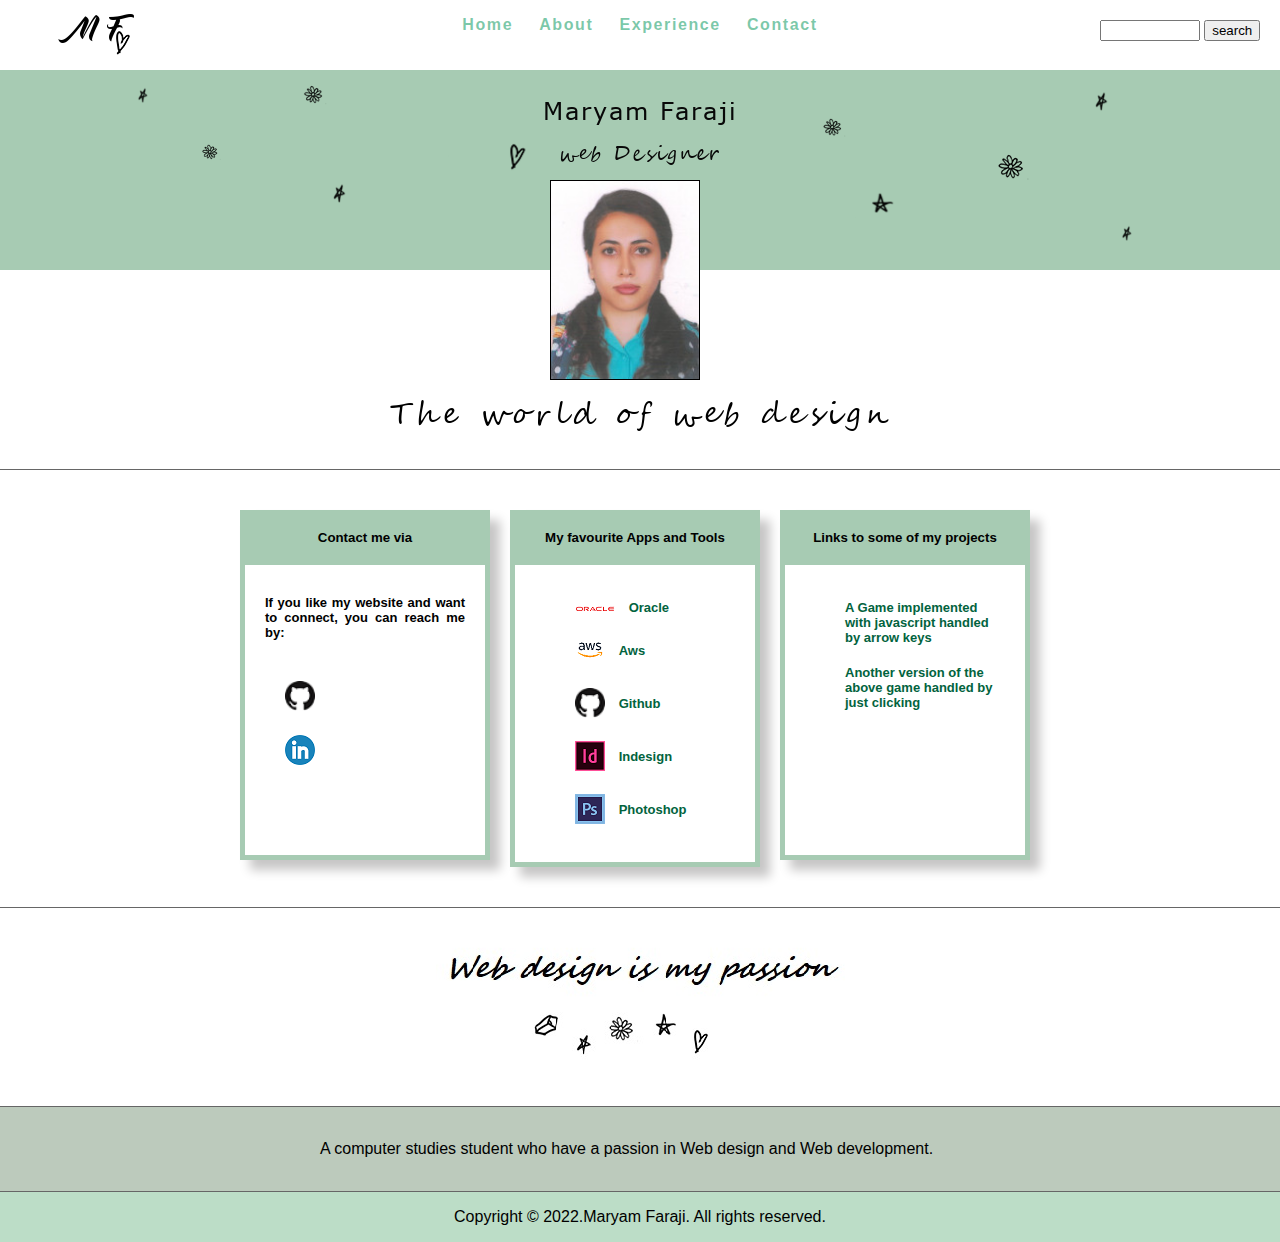
==== index.html @ e786620a "A3-13-Projects added" ====
<!DOCTYPE html>
<html lang="en">
<head>
    <meta charset="UTF-8">
    <meta http-equiv="X-UA-Compatible" content="IE=edge">
    <meta name="viewport" content="width=device-width, initial-scale=1.0"> 
    <!-- This meta tag is for responsive webpages -->
    <meta name="keywords" content="Profile, website design,web developer,design,web,
    resume website, resume, website,html, css, javascript,home">
    <meta name="description" content="Maryam faraji is a web designer who design websited 
    which is compatible with different search engines (SEO) and it is responsive and
    compatible with defferent media such as mobile, tablet">
    <title>Maryam Faraji resume website</title>
    <link rel="stylesheet" href="css/style.css">
    <link rel="icon" type="image/x-icon" href="images/favicon.ico">
</head>
<body>
    <div id="wrapper">
        <div id="logo"></div>
        <nav>
            <ul>
                <li><a href="index.html">Home</a></li>
                <li><a href="about.html">About</a></li>
                <!-- <li><a href="projects.html">Projects</a></li> -->
                <li><a href="experience.html">Experience</a></li>
                <li><a href="contact.html">Contact</a></li>
            </ul>
        </nav>
        <div id="search">
            <input type="text" name="search" id="searchbutton">
            <button type="submit">search</button>            
        </div>
        <div id="dropDownMenu">
            <nav>
                <ul>
                    <li id="dropdown">
                            <img src="images/menu.jpg" alt="menu">
                            <div class="dropdown-content">
                                <a href="index.html">Home</a>
                                <a href="about.html">About</a>
                                <!-- <a href="projects.html">Projects</a> -->
                                <a href="experience.html">Experience</a>
                                <a href="contact.html">Contact</a>
                            </div>
                    </li>

                </ul>
            </nav>            
        </div>
        <header><p>Maryam Faraji</p></header>
        <div id="headerbottom">
            <img src="images/me2.jpg" alt="profile pic" width="150" height="200">
        </div>
        <main>
            <div id = "boxes">

                        <div id="box1">
                            <h5>Contact me via</h5>
                            <h6>
                                <h6 style="font-size: 13px;">If you like my website and want to connect, you can reach me by:</h6>
                                <ul>
                                    <li>
                                        <a href="https://github.com/maryfary">
                                            <img src="./images/icons/git.png" alt="git" width="30" height="30">
                                        </a>
                                    </li>
                                    <li>
                                        <a href="https://www.linkedin.com/in/maryam-faraji-54a64122a">
                                            <img src="./images/icons/linkedin.png" alt="git" width="30" height="30">
                                        </a>
                                    </li>
                                </ul>
                            </h6>
                        </div>
                        <div id="box2">
                            <h5>My favourite Apps and Tools</h5>
                            <h6>
                                <ul>
                                    <li>
                                        <img src="./images/icons/oracle.png" alt="oracle" width="40" height="6">
                                        <a href="https://www.oracle.com/" style="top:0;">Oracle</a>
                                    </li>
                                    <li>
                                        <img src="./images/icons/aws.png" alt="aws" width="30" height="30">
                                        <a href="https://aws.amazon.com/">Aws</a>
                                    </li>
                                    <li>
                                        <img src="./images/icons/git.png" alt="git" width="30" height="30">
                                        <a href="https://github.com/">Github</a>
                                    </li>
                                    <li>
                                        <img src="./images/icons/indesign.png" alt="indesign" width="30" height="30">
                                        <a href="https://www.adobe.com/ca/products/indesign.html">Indesign</a>
                                    </li>
                                    <li>
                                        <img src="./images/icons/photoshop.png" alt="photoshop" width="30" height="30">
                                        <a href="https://www.adobe.com/ca/products/photoshop.html">Photoshop</a>
                                    </li>
                                </ul>
                            </h6>
                        </div>
                        <div id="box3">
                            <h5>Links to some of my projects</h5>
                            <h6>
                                <ul>
                                    <li>
                                        <a href="https://maryfary.github.io/javascript-game/">A Game implemented with javascript handled by arrow keys</a>
                                    </li>
                                    <li>
                                        <a href=" https://maryfary.github.io/javascript-game-v2/">Another version of the above game handled by just clicking</a>
                                    </li>
                                </ul>
                            </h6>
                        </div>
            </div>

        </main>
        <div id="mainbottom1"></div>
        <div id="mainbottom2">
            <p>A computer studies student who have a passion in Web design and Web development.</p>
        </div>
        <footer>
            <p>Copyright &copy; 2022.Maryam Faraji. All rights reserved.</p>
            <!-- <img src="images/email.png" alt="email icon" width="50" height="50"> -->
        </footer>
    </div>
    <script src="code.js"></script>
</body>
</html>
---- css/style.css ----
* {
    box-sizing: border-box; /* with this property border and padding includes in the width and height of the element*/
}
/* #productsDiv{
    display: block;
    width: 20%;
    height:500px;
    background-color: #04fcdb;
    border: 5px solid #af8d05a4;
    box-shadow: 10px 10px 10px rgb(199, 198, 198); //the third number is the blur
} */

body{
    font-family: Verdana, Geneva, Tahoma, sans-serif;
    margin: 0;
    text-align: center;
}
nav, main, aside {padding: 0;}
nav ul{
    list-style-type: none;
    text-align: center;
    padding: 0;
}
nav ul li{
    display: inline-block;
    padding:0;
    margin: 0;
    border-collapse: collapse; 
}
nav ul li a{
    text-decoration: none;
    color: #00301ca8;
    margin: 0;
    padding: 10px;
    width: 110px;
    font-weight: bold;
}
nav li a:link {
    color: #38ac7ca8;
}
nav li a:hover {
    border-bottom: 3px solid #38ac7ca8;    
    color: black;
}
header p{
    /* text-align: center;
    font-family: Georgia, 'Times New Roman', Times, serif;
    font-size:2em;
    font-style: italic; */
    display: none;
}
#headerbottom img{
    position: absolute;
    top: -45%;
    left: 43%;
    border: 1px solid black;
}


/*For responsive*/
#wrapper{
    width: auto;
    margin: 0 auto;
    display: grid;
    grid-template-columns: 200px 1fr 200px;
    grid-auto-rows: 70px 200px 200px auto 200px auto 50px;
    overflow: auto;
}

#logo{
    grid-column: 1/2;
    grid-row: 1/2;
    background-image: url(../images/mf.png);
    background-repeat: no-repeat;
    background-position-x: center;
    background-position-y: center;
}

nav{
    grid-column: 2/3;
    grid-row: 1/2;
    /* font-weight: bold; */
    letter-spacing: 0.1em;  
}

#search{
    grid-column: 3/4;
    grid-row: 1/2;
    padding: 10% 0;
}
#search input{width: 100px;}
header{
    grid-column: 1/4;
    grid-row: 2/3; 
    background-image: url(../images/fl.png); 
    background-repeat: no-repeat;
    background-position: center;
    background-color:#A7CBB3;    
}
#headerbottom{
    grid-column: 1/4;
    grid-row: 3/4; 
    position: relative; 
    background-image: url(../images/webdesign.png);
    background-repeat: no-repeat;
    background-position: bottom;
    border-bottom: 1px solid #666666;  
}

#headerbottom img:hover{
    -ms-transform: rotate(5deg); /* IE 9 */
    transform: rotate(5deg);
    border: 4px solid black;
    transition: border 5s;
}
main{
    grid-column: 2/3;
    grid-row: 4/5;  
    overflow: auto;
    /* background-image: url(../images/pattern.png);
    background-repeat: repeat;*/
}
#mainbottom1{
    grid-column: 1/4;
    grid-row: 5/6;  
    border-bottom: 1px solid #666666;
    border-top: 1px solid #666666;  
    background-image: url(../images/passion.jpg);
    background-repeat: no-repeat;
    background-position: center;
    padding: 10px 0;  
}
#mainbottom2{
    grid-column: 1/4;
    grid-row: 6/7; 
    border-bottom: 1px solid #666666;
    padding: 10px 25%;
    background-color: #BCCABC;     
}
#mainbottom2 p{
     text-align: justify;
     line-height: 2em;
}
footer{
    grid-column: 1/4;
    grid-row: 7/8;
    clear: both;
    text-align: center;
    background-color: #bcddc7;   
}
#boxes{
    margin:auto;
    align-items: center;
    width: 820px;
}
#box1,#box2,#box3{
    width: 250px;
    margin:40px 10px;
    height: auto;
    float: left;
    text-align: justify;
    border: 5px solid #A7CBB3;
    box-shadow: 10px 10px 10px rgb(199, 198, 198);
    min-height: 350px;
    padding: 0;
} 
#box1:hover,#box2:hover,#box3:hover{
    opacity: 0.9;
    border: 5px solid #678b73;
}
#box1:hover h5,#box2:hover h5,#box3:hover h5{
    opacity: 0.9;
}
#box1 h5,#box2 h5,#box3 h5{
    background-color: #A7CBB3;
    height: 50px;
    padding: 15px;
    margin: 0;
    text-align: center;
}   
#box1 h6,#box2 h6,#box3 h6{
    padding: 0 20px;
} 
#box1 ul li{
    text-decoration: none;
    padding: 10px 0;
    list-style-type: none;
}
#box2 ul li{
    text-decoration: none;
    padding: 10px 0;
    list-style-type: none;
    font-size:13px;
    font-weight: bold;
}
#box2 ul li a{
    color:rgb(2, 99, 62);
    text-decoration: none;
    position: relative;
    top:-10px;
    margin-left: 10px;
}
#box2 ul li a:hover{
    color:#000;
}
#box3 ul li{
    text-decoration: none;
    padding: 10px 0;
    list-style-type: none;
    font-size:13px;
    font-weight: bold;
    text-align: left;
}
#box3 ul li a{
    text-decoration: none;
    color:rgb(2, 99, 62);
}
#box3 ul li a:hover{
    color:#000;
}
#dropDownMenu{
    display: none;
}

#dropDownMenu nav 


header, main, nav, footer, figure, figcaption { display: block;}


@media only screen and (max-width:1024px){

    #wrapper{
        grid-template-columns: 10% 1fr 10%;
    }
    #search input{width: 50%;}
    #box1,#box2,#box3{
        width: 300px;
    }    

}

@media only screen and (max-width: 768px) {

    #wrapper{
        grid-template-columns: auto;
        grid-auto-rows: 100px auto 200px 100px auto 200px auto auto 100px;
    }    

    #logo{
        grid-column: 1/2;
        grid-row: 1/2;
        /* border: 1px solid #666666; */
        background-position-x: left; 
        margin-left: 10%; 
    }
    
    nav{
        grid-column: 1/2;
        grid-row: 8/9;
        border: 1px solid black;  
    }
    
    #search{
        grid-column: 1/2;
        grid-row: 1/2;
        margin-left: 30%;
        display: none;
    }

    /* Dropdown menu for mobile size */

    #dropDownMenu{
        grid-column: 1/2;
        grid-row: 1/2;
        margin-left: 70%;        
        display: block;
        width: 100px;
    }

    #dropDownMenu nav{border: none;}

    #dropDownMenu nav ul li a{
        display: block;
        border-bottom: 1px solid #cccccc;
        background-color: white;
        font-size: 0.8em;
    }

    .dropdown-content{
        display: none;
    }

    #dropdown:hover .dropdown-content{
        display: block;
        position: absolute;
        background-color: white;
    } 

    #dropdown:hover .dropdown-content a:hover{
        background-color: #A7CBB3;
    }

    /* Dropdown menu for mobile size */

    header{
        grid-column: 1/2;
        grid-row: 3/4; 
        border: 1px solid black;
    }
    #headerbottom{
        grid-column: 1/2;
        grid-row: 4/5; 
        border: 1px solid black;
        width: 100%;
        background-image: url(../images/webdesign-mobile.png);  
        background-position-y: center;   
    }
    #headerbottom img{
        display: none; 
    }
    main{
        grid-column: 1/2;
        grid-row: 5/6;  
        border: 1px solid black;     
    }
    #mainbottom1{
        grid-column: 1/2;
        grid-row: 6/7;  
        border: 1px solid black;    
    }
    #mainbottom2{
        grid-column: 1/2;
        grid-row: 7/8; 
        border: 1px solid black; 
        padding: 10px 10%;    
    }    
    footer{
        grid-column: 1/2;
        grid-row: 9/10;
        border: 1px solid black; 
    } 
    #box1,#box2,#box3{width: 90%; margin: 20px 5%;} 
    #box3{margin-bottom: 30px;}  
    nav li a:hover {
        border-bottom: none;    
    }    

}
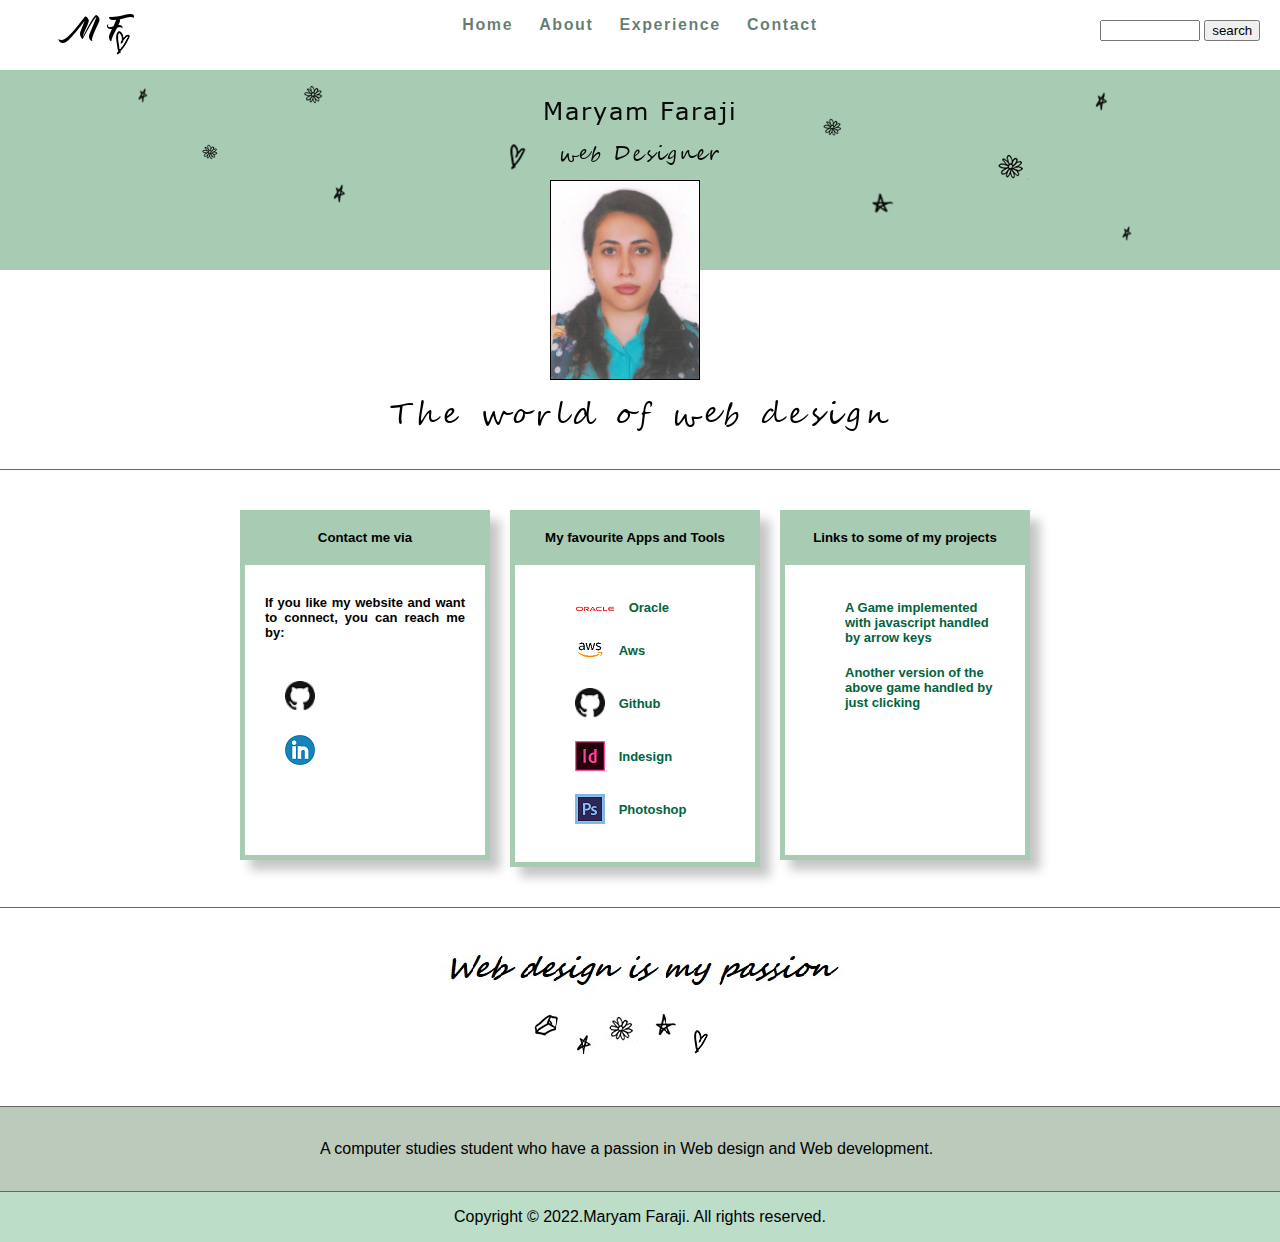
==== commit bad15ada: "theme-color added to the html files" ====
--- a/index.html
+++ b/index.html
@@ -3,7 +3,9 @@
 <head>
     <meta charset="UTF-8">
     <meta http-equiv="X-UA-Compatible" content="IE=edge">
-    <meta name="viewport" content="width=device-width, initial-scale=1.0"> 
+    <meta name="viewport" content="width=device-width, initial-scale=1.0">
+    <meta http-equiv="Cache-Control" content="max-age=31536000"/>
+    <meta name="theme-color" content="#317EFB"/>
     <!-- This meta tag is for responsive webpages -->
     <meta name="keywords" content="Profile, website design,web developer,design,web,
     resume website, resume, website,html, css, javascript,home">
@@ -27,6 +29,7 @@
             </ul>
         </nav>
         <div id="search">
+            <label for="searchbutton" style="display: none;">search</label>
             <input type="text" name="search" id="searchbutton">
             <button type="submit">search</button>            
         </div>
@@ -124,6 +127,5 @@
             <!-- <img src="images/email.png" alt="email icon" width="50" height="50"> -->
         </footer>
     </div>
-    <script src="code.js"></script>
 </body>
-</html>+</html>
--- a/css/style.css
+++ b/css/style.css
@@ -29,14 +29,14 @@
 }
 nav ul li a{
     text-decoration: none;
-    color: #00301ca8;
+    color: #002013a8;
     margin: 0;
     padding: 10px;
     width: 110px;
     font-weight: bold;
 }
 nav li a:link {
-    color: #38ac7ca8;
+    color: #143a2aa8;
 }
 nav li a:hover {
     border-bottom: 3px solid #38ac7ca8;    
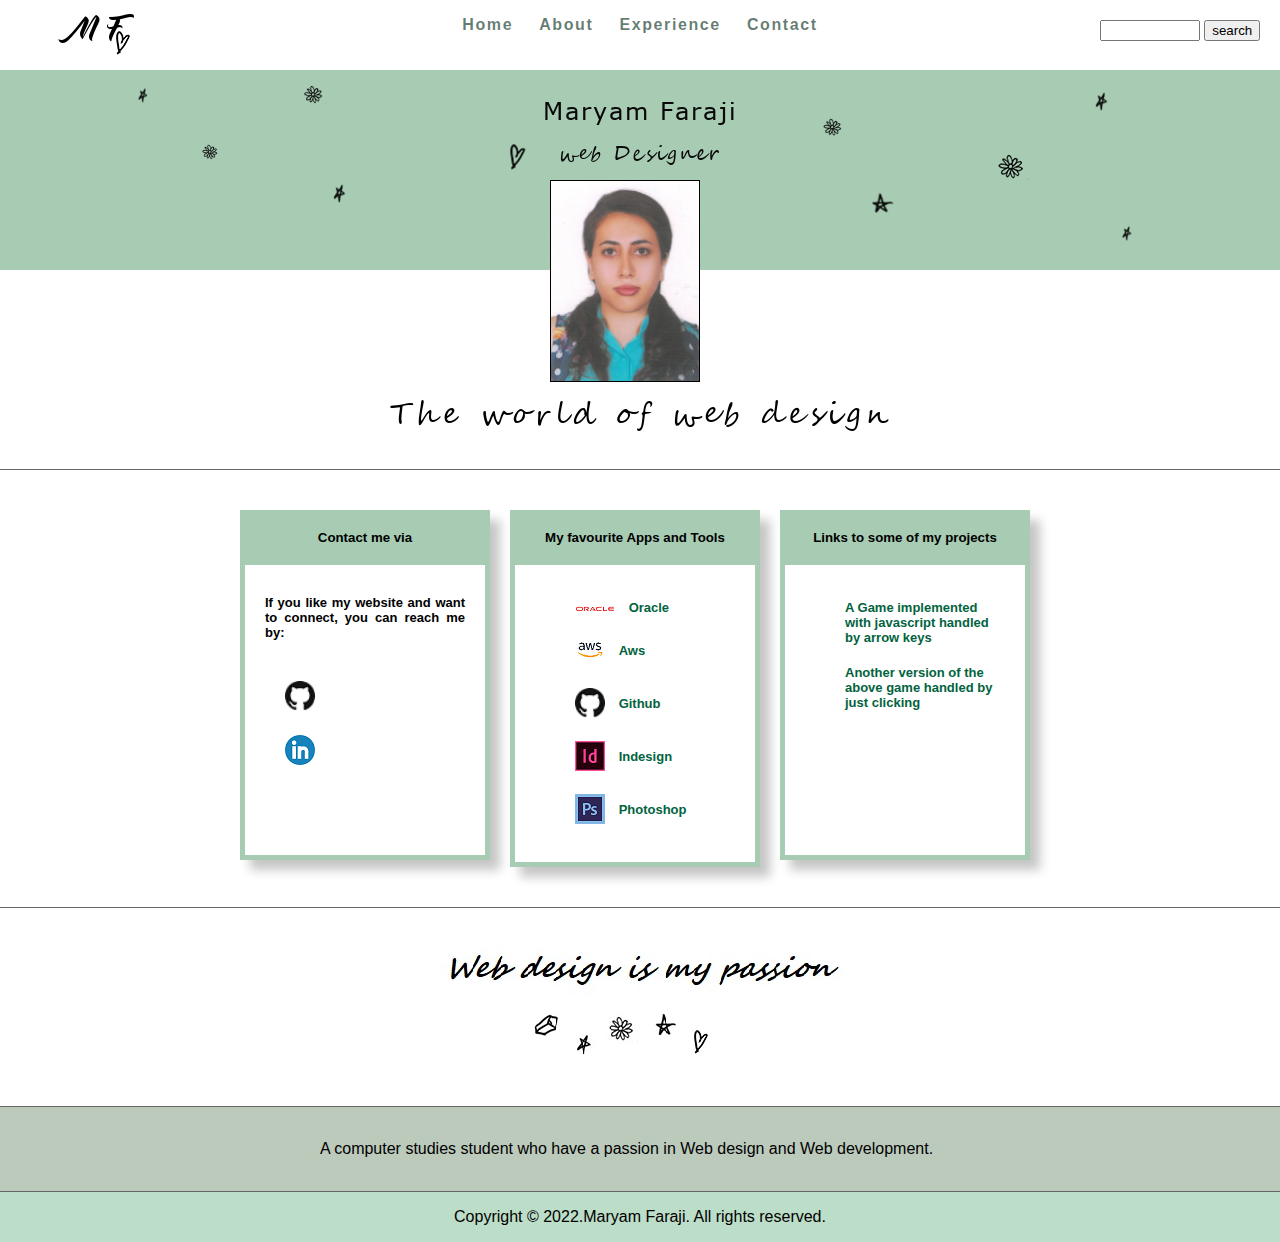
==== commit b6519733: "fixed manifest issues" ====
--- a/index.html
+++ b/index.html
@@ -5,7 +5,7 @@
     <meta http-equiv="X-UA-Compatible" content="IE=edge">
     <meta name="viewport" content="width=device-width, initial-scale=1.0">
     <meta http-equiv="Cache-Control" content="max-age=31536000"/>
-    <meta name="theme-color" content="#317EFB"/>
+    <meta name="theme-color" content="#3367D6"/>
     <!-- This meta tag is for responsive webpages -->
     <meta name="keywords" content="Profile, website design,web developer,design,web,
     resume website, resume, website,html, css, javascript,home">
@@ -15,6 +15,8 @@
     <title>Maryam Faraji resume website</title>
     <link rel="stylesheet" href="css/style.css">
     <link rel="icon" type="image/x-icon" href="images/favicon.ico">
+    <link rel="apple-touch-icon" href="images/mf.png">
+    <link rel="manifest" href="/manifest.json">
 </head>
 <body>
     <div id="wrapper">
@@ -52,7 +54,7 @@
         </div>
         <header><p>Maryam Faraji</p></header>
         <div id="headerbottom">
-            <img src="images/me2.jpg" alt="profile pic" width="150" height="200">
+            <img src="images/me2.jpg" alt="profile pic" width="150" height="202">
         </div>
         <main>
             <div id = "boxes">
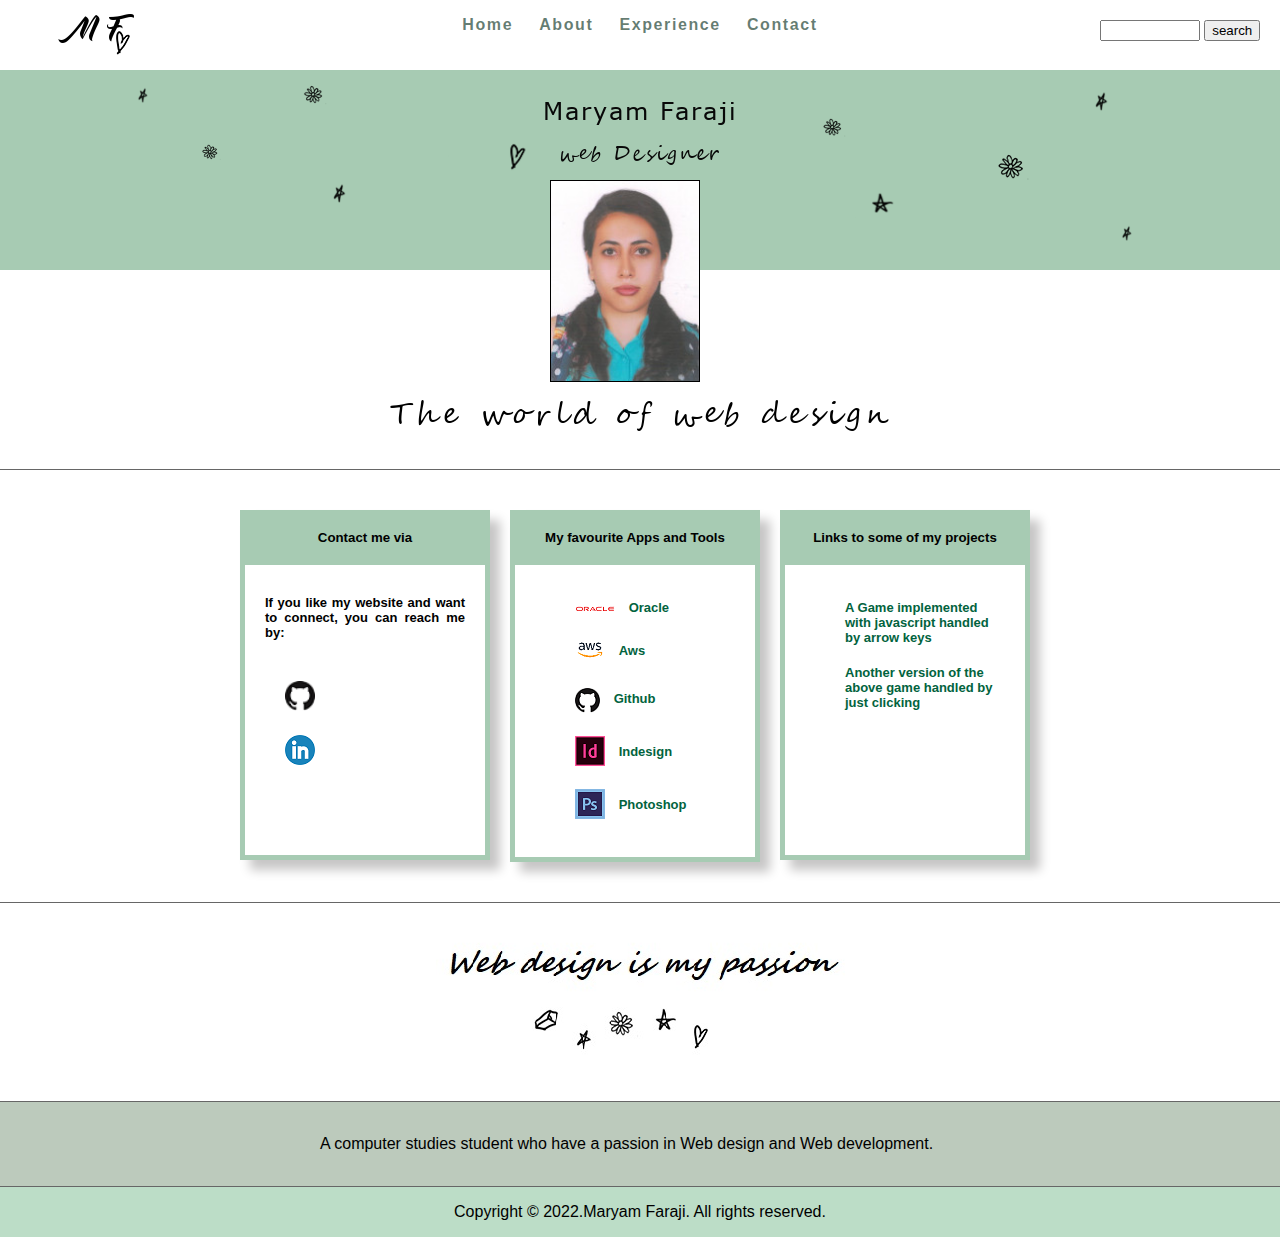
==== commit 47363d12: "improve mobile format" ====
--- a/index.html
+++ b/index.html
@@ -90,7 +90,7 @@
                                         <a href="https://aws.amazon.com/">Aws</a>
                                     </li>
                                     <li>
-                                        <img src="./images/icons/git.png" alt="git" width="30" height="30">
+                                        <img src="./images/icons/git.png" alt="git" width="25" height="25">
                                         <a href="https://github.com/">Github</a>
                                     </li>
                                     <li>
